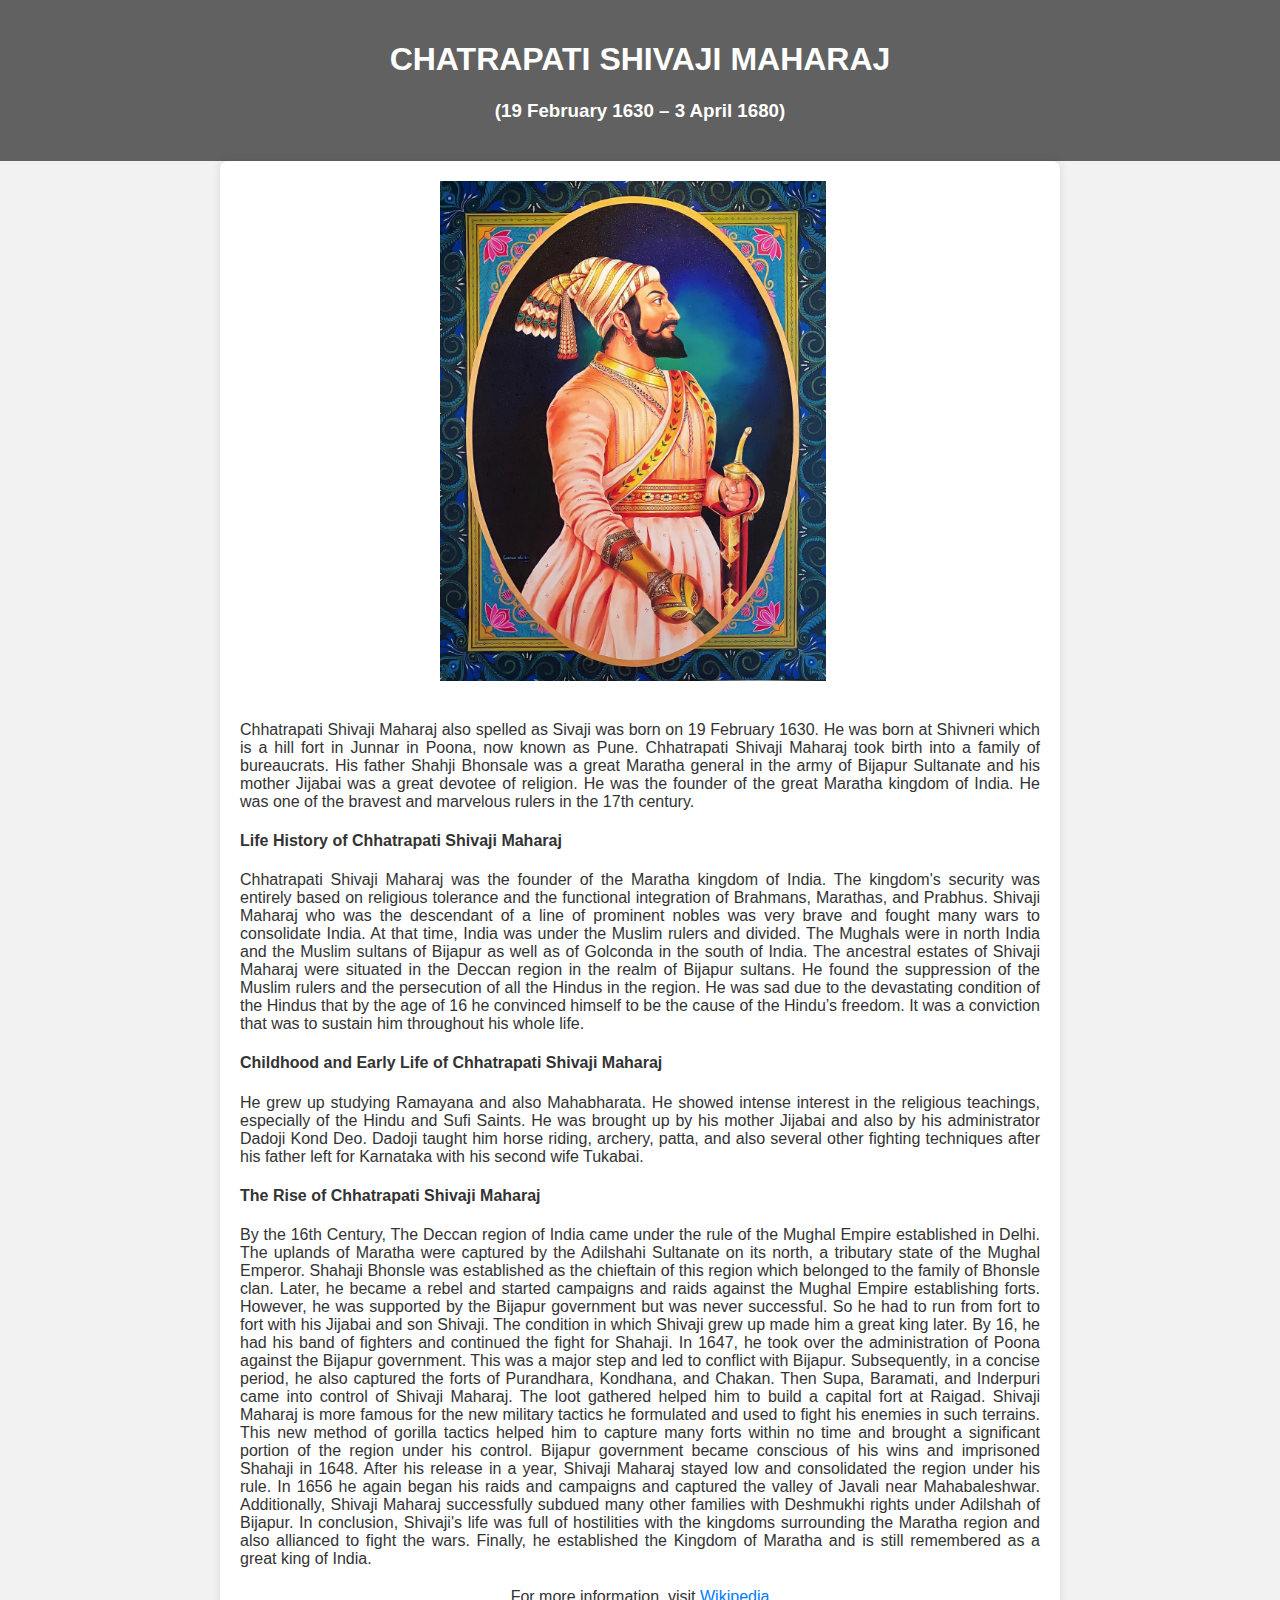
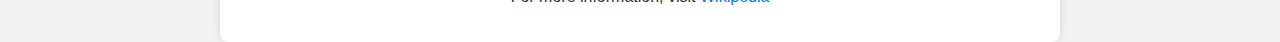
==== index.html @ 79f57c82 "Add files via upload" ====
<!DOCTYPE html>
<html lang="en">
<head>
    <meta charset="UTF-8">
    <meta name="viewport" content="width=device-width, initial-scale=1.0">
    <link rel="stylesheet" href="style.css">
    <title>Tribute to Chatrapati Shivaji Maharaj</title>
</head>
<body>
    <header>
        <h1>CHATRAPATI SHIVAJI MAHARAJ</h1>
        <h3>(19 February 1630 – 3 April 1680)</h3>
    </header>
    <div class="container">
        <section class="content">
            <img src="Shivaji Maharaj.jpg" style="height: 500px; align-self: center;">
            <p>
                <p>Chhatrapati Shivaji Maharaj also spelled as Sivaji was born on 19 February 1630. He was born at Shivneri which is a hill fort in Junnar in Poona, now known as Pune. 
                Chhatrapati Shivaji Maharaj took birth into a family of bureaucrats. His father Shahji Bhonsale was a great Maratha general in the army of Bijapur Sultanate and his mother Jijabai was a great devotee of religion. He was the founder of the great Maratha kingdom of India. He was one of the bravest and marvelous rulers in the 17th century.

 
            </p>
            <p>
                <h4>Life History of Chhatrapati Shivaji Maharaj</h4> 
                Chhatrapati Shivaji Maharaj was the founder of the Maratha kingdom of India. The kingdom's security was entirely based on religious tolerance and the functional integration of Brahmans, Marathas, and Prabhus.

 

                Shivaji Maharaj who was the descendant of a line of prominent nobles was very brave and fought many wars to consolidate India. At that time, India was under the Muslim rulers and divided. The Mughals were in north India and the Muslim sultans of Bijapur as well as of Golconda in the south of India. 
                
                 
                
                The ancestral estates of Shivaji Maharaj were situated in the Deccan region in the realm of Bijapur sultans. He found the suppression of the Muslim rulers and the persecution of all the Hindus in the region. He was sad due to the devastating condition of the Hindus that by the age of 16 he convinced himself to be the cause of the Hindu’s freedom. It was a conviction that was to sustain him throughout his whole life.
            </p>
            <p>
                <h4>Childhood and Early Life of Chhatrapati Shivaji Maharaj</h4>
He grew up studying Ramayana and also Mahabharata. He showed intense interest in the religious teachings, especially of the Hindu and Sufi Saints. He was brought up by his mother Jijabai and also by his administrator Dadoji Kond Deo. Dadoji taught him horse riding, archery, patta, and also several other fighting techniques after his father left for Karnataka with his second wife Tukabai.
            </p>
            <p>
                <h4>The Rise of Chhatrapati Shivaji Maharaj</h4>
                By the 16th Century, The Deccan region of India came under the rule of the Mughal Empire established in Delhi. The uplands of Maratha were captured by the Adilshahi Sultanate on its north, a tributary state of the Mughal Emperor.  Shahaji Bhonsle was established as the chieftain of this region which belonged to the family of Bhonsle clan. Later, he became a rebel and started campaigns and raids against the Mughal Empire establishing forts. However, he was supported by the Bijapur government but was never successful. So he had to run from fort to fort with his Jijabai and son Shivaji. The condition in which Shivaji grew up made him a great king later. 
                By 16, he had his band of fighters and continued the fight for Shahaji. In 1647, he took over the administration of Poona against the Bijapur government. This was a major step and led to conflict with Bijapur. Subsequently, in a concise period, he also captured the forts of Purandhara, Kondhana, and Chakan. Then Supa, Baramati, and Inderpuri came into control of Shivaji Maharaj. The loot gathered helped him to build a capital fort at Raigad. Shivaji Maharaj is more famous for the new military tactics he formulated and used to fight his enemies in such terrains. This new method of gorilla tactics helped him to capture many forts within no time and brought a significant portion of the region under his control.


Bijapur government became conscious of his wins and imprisoned Shahaji in 1648. After his release in a year, Shivaji Maharaj stayed low and consolidated the region under his rule. In 1656 he again began his raids and campaigns and captured the valley of Javali near Mahabaleshwar. Additionally, Shivaji Maharaj successfully subdued many other families with Deshmukhi rights under Adilshah of Bijapur. 


In conclusion, Shivaji's life was full of hostilities with the kingdoms surrounding the Maratha region and also allianced to fight the wars. Finally, he established the Kingdom of Maratha and is still remembered as a great king of India.
            </p>
        </section>
        <footer>
            <p>For more information, visit <a href="https://en.wikipedia.org/wiki/Chhatrapati_Shivaji_Maharaj" target="_blank">Wikipedia</a></p>
        </footer>
    </div>
</body>
</html>
---- style.css ----
body {
    font-family: 'Arial', sans-serif;
    margin: 0;
    padding: 0;
    background-color: #f2f2f2;
    color: #333;
}

header {
    background-color: #474747d8;
    color: #fff;
    text-align: center;
    padding: 20px 0;
}

header h1 {
    font-size: 2em;
}

.container {
    max-width: 800px;
    margin: 0 auto;
    padding: 20px;
    background-color: #fff;
    border-radius: 8px;
    box-shadow: 0 0 10px rgba(0, 0, 0, 0.1);
}

.content {
    text-align: justify;
}

img {
    
    height: auto;
    padding-left: 25%;
    border-radius: 0px;
    margin-bottom: 20px;
}

footer {
    text-align: center;
    margin-top: 20px;
}

footer a {
    color: #007BFF;
    text-decoration: none;
}
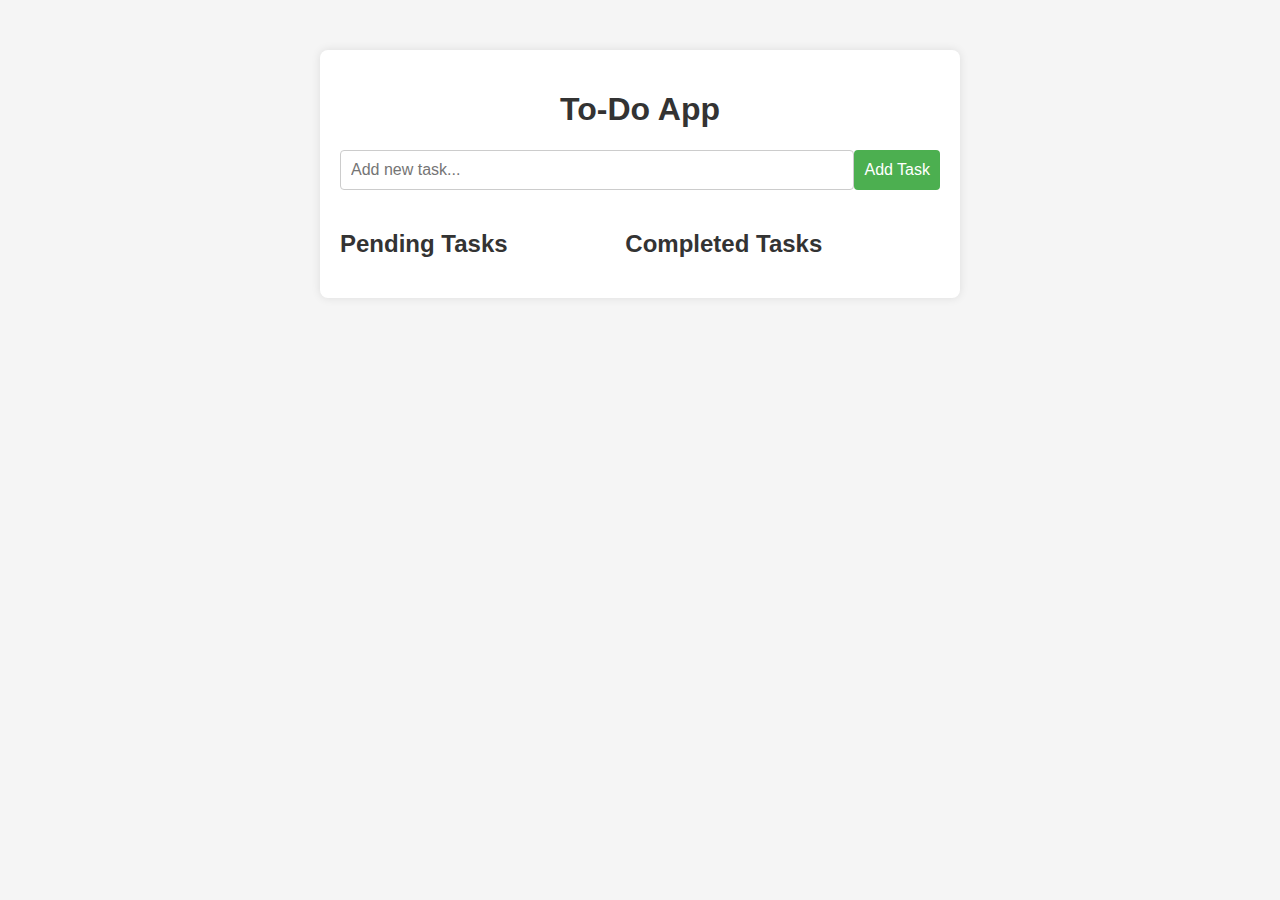
==== commit 03afefdf: "Add files via upload" ====
--- a/index.html
+++ b/index.html
@@ -3,54 +3,26 @@
 <head>
     <meta charset="UTF-8">
     <meta name="viewport" content="width=device-width, initial-scale=1.0">
-    <link rel="stylesheet" href="style.css">
-    <title>Tribute to Chatrapati Shivaji Maharaj</title>
+    <link rel="stylesheet" href="styles.css">
+    <title>To-Do App</title>
 </head>
 <body>
-    <header>
-        <h1>CHATRAPATI SHIVAJI MAHARAJ</h1>
-        <h3>(19 February 1630 – 3 April 1680)</h3>
-    </header>
     <div class="container">
-        <section class="content">
-            <img src="Shivaji Maharaj.jpg" style="height: 500px; align-self: center;">
-            <p>
-                <p>Chhatrapati Shivaji Maharaj also spelled as Sivaji was born on 19 February 1630. He was born at Shivneri which is a hill fort in Junnar in Poona, now known as Pune. 
-                Chhatrapati Shivaji Maharaj took birth into a family of bureaucrats. His father Shahji Bhonsale was a great Maratha general in the army of Bijapur Sultanate and his mother Jijabai was a great devotee of religion. He was the founder of the great Maratha kingdom of India. He was one of the bravest and marvelous rulers in the 17th century.
+        <h1>To-Do App</h1>
+        <div class="input-container">
+            <input type="text" id="taskInput" placeholder="Add new task...">
+            <button onclick="addTask()">Add Task</button>
+        </div>
+        <div class="tasks-container">
+            <div class="pending-tasks" id="pendingTasks">
+                <h2>Pending Tasks</h2>
+            </div>
+            <div class="completed-tasks" id="completedTasks">
+                <h2>Completed Tasks</h2>
+            </div>
+        </div>
+    </div>
 
- 
-            </p>
-            <p>
-                <h4>Life History of Chhatrapati Shivaji Maharaj</h4> 
-                Chhatrapati Shivaji Maharaj was the founder of the Maratha kingdom of India. The kingdom's security was entirely based on religious tolerance and the functional integration of Brahmans, Marathas, and Prabhus.
-
- 
-
-                Shivaji Maharaj who was the descendant of a line of prominent nobles was very brave and fought many wars to consolidate India. At that time, India was under the Muslim rulers and divided. The Mughals were in north India and the Muslim sultans of Bijapur as well as of Golconda in the south of India. 
-                
-                 
-                
-                The ancestral estates of Shivaji Maharaj were situated in the Deccan region in the realm of Bijapur sultans. He found the suppression of the Muslim rulers and the persecution of all the Hindus in the region. He was sad due to the devastating condition of the Hindus that by the age of 16 he convinced himself to be the cause of the Hindu’s freedom. It was a conviction that was to sustain him throughout his whole life.
-            </p>
-            <p>
-                <h4>Childhood and Early Life of Chhatrapati Shivaji Maharaj</h4>
-He grew up studying Ramayana and also Mahabharata. He showed intense interest in the religious teachings, especially of the Hindu and Sufi Saints. He was brought up by his mother Jijabai and also by his administrator Dadoji Kond Deo. Dadoji taught him horse riding, archery, patta, and also several other fighting techniques after his father left for Karnataka with his second wife Tukabai.
-            </p>
-            <p>
-                <h4>The Rise of Chhatrapati Shivaji Maharaj</h4>
-                By the 16th Century, The Deccan region of India came under the rule of the Mughal Empire established in Delhi. The uplands of Maratha were captured by the Adilshahi Sultanate on its north, a tributary state of the Mughal Emperor.  Shahaji Bhonsle was established as the chieftain of this region which belonged to the family of Bhonsle clan. Later, he became a rebel and started campaigns and raids against the Mughal Empire establishing forts. However, he was supported by the Bijapur government but was never successful. So he had to run from fort to fort with his Jijabai and son Shivaji. The condition in which Shivaji grew up made him a great king later. 
-                By 16, he had his band of fighters and continued the fight for Shahaji. In 1647, he took over the administration of Poona against the Bijapur government. This was a major step and led to conflict with Bijapur. Subsequently, in a concise period, he also captured the forts of Purandhara, Kondhana, and Chakan. Then Supa, Baramati, and Inderpuri came into control of Shivaji Maharaj. The loot gathered helped him to build a capital fort at Raigad. Shivaji Maharaj is more famous for the new military tactics he formulated and used to fight his enemies in such terrains. This new method of gorilla tactics helped him to capture many forts within no time and brought a significant portion of the region under his control.
-
-
-Bijapur government became conscious of his wins and imprisoned Shahaji in 1648. After his release in a year, Shivaji Maharaj stayed low and consolidated the region under his rule. In 1656 he again began his raids and campaigns and captured the valley of Javali near Mahabaleshwar. Additionally, Shivaji Maharaj successfully subdued many other families with Deshmukhi rights under Adilshah of Bijapur. 
-
-
-In conclusion, Shivaji's life was full of hostilities with the kingdoms surrounding the Maratha region and also allianced to fight the wars. Finally, he established the Kingdom of Maratha and is still remembered as a great king of India.
-            </p>
-        </section>
-        <footer>
-            <p>For more information, visit <a href="https://en.wikipedia.org/wiki/Chhatrapati_Shivaji_Maharaj" target="_blank">Wikipedia</a></p>
-        </footer>
-    </div>
+    <script src="app.js"></script>
 </body>
 </html>
--- a/styles.css
+++ b/styles.css
@@ -0,0 +1,84 @@
+body {
+    font-family: 'Arial', sans-serif;
+    background-color: #f5f5f5;
+    margin: 0;
+    padding: 0;
+}
+
+.container {
+    max-width: 600px;
+    margin: 50px auto;
+    background-color: #fff;
+    padding: 20px;
+    border-radius: 8px;
+    box-shadow: 0 0 10px rgba(0, 0, 0, 0.1);
+}
+
+h1 {
+    text-align: center;
+    color: #333;
+}
+
+.input-container {
+    display: flex;
+    margin-bottom: 20px;
+}
+
+#taskInput {
+    flex-grow: 1;
+    padding: 10px;
+    border: 1px solid #ccc;
+    border-radius: 4px;
+    font-size: 16px;
+}
+
+button {
+    padding: 10px;
+    background-color: #4caf50;
+    color: #fff;
+    border: none;
+    border-radius: 4px;
+    cursor: pointer;
+    font-size: 16px;
+}
+
+.tasks-container {
+    display: flex;
+    justify-content: space-between;
+}
+
+.pending-tasks,
+.completed-tasks {
+    flex-grow: 1;
+}
+
+h2 {
+    color: #333;
+}
+
+.task {
+    margin: 10px 0;
+    padding: 10px;
+    background-color: #fff;
+    border: 1px solid #ccc;
+    border-radius: 4px;
+    display: flex;
+    justify-content: space-between;
+    align-items: center;
+}
+
+.completed {
+    text-decoration: line-through;
+    color: #888;
+}
+
+.delete-btn,
+.edit-btn {
+    cursor: pointer;
+    color: #e74c3c;
+    margin-left: 10px;
+}
+
+.edit-btn {
+    color: #3498db;
+}
